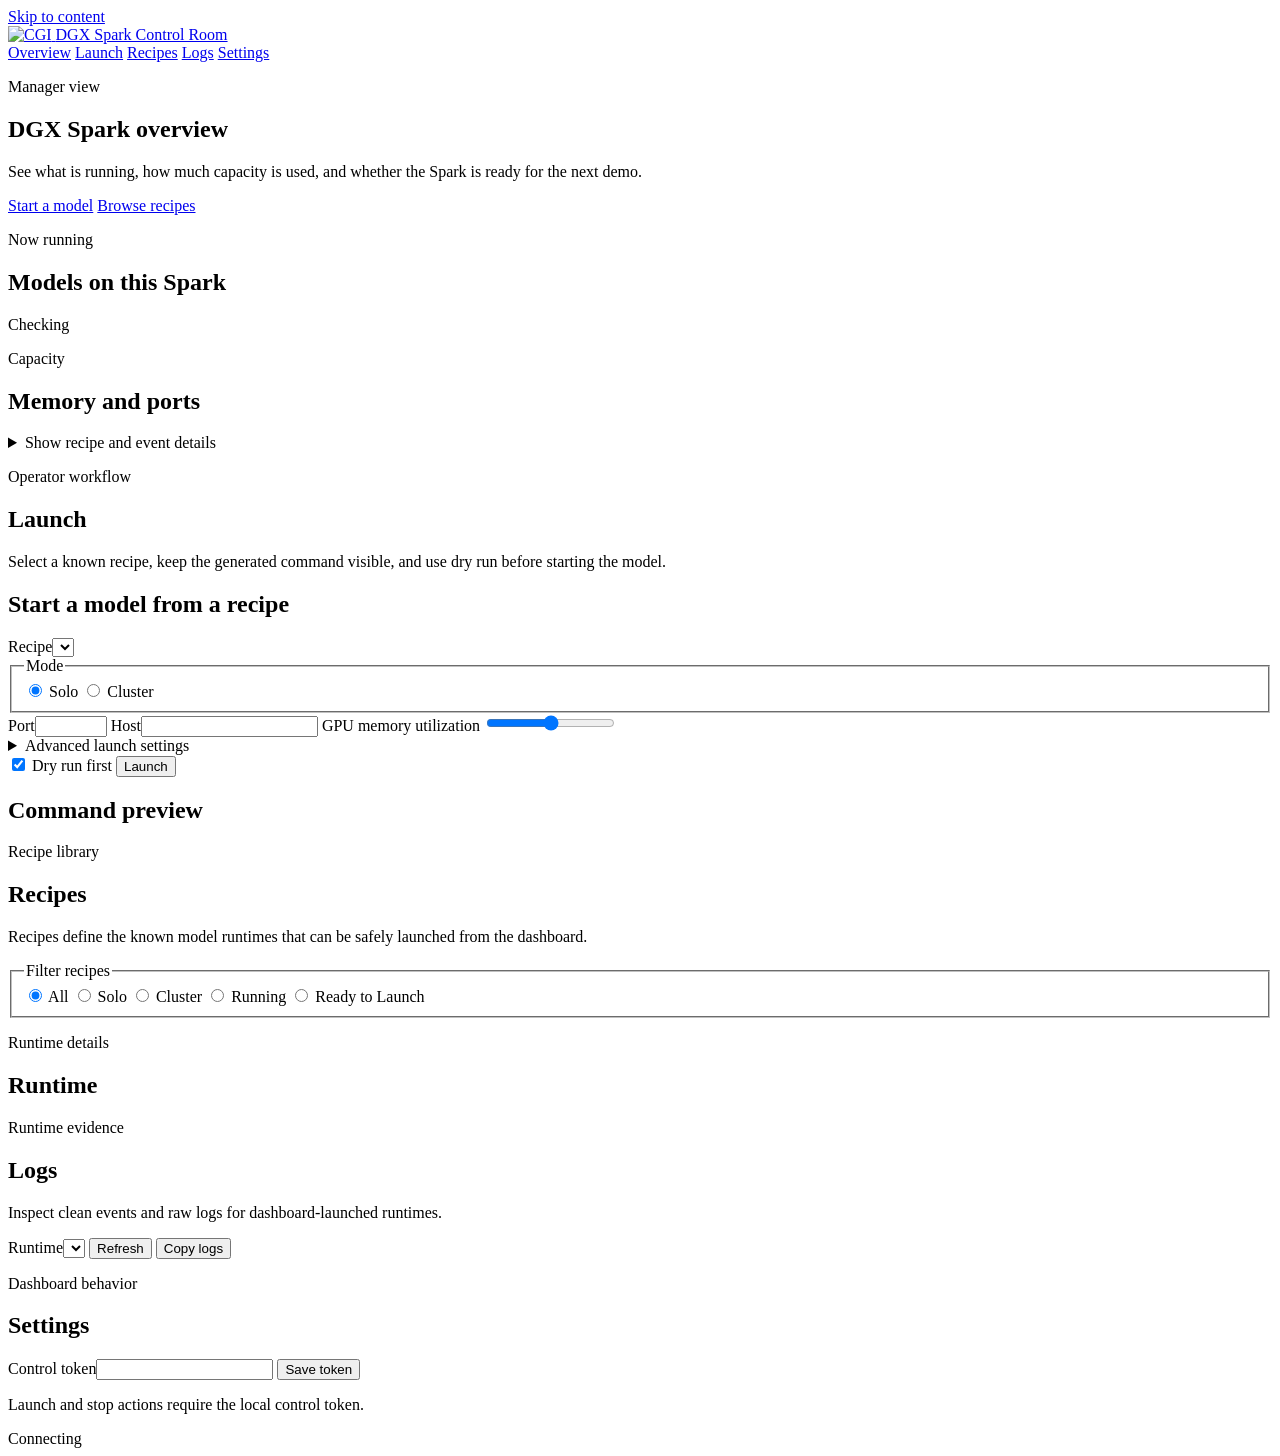
==== dashboard/static/index.html @ 2d1669a9 "implement dashboard" ====
<!doctype html>
<html lang="en">
  <head>
    <meta charset="utf-8">
    <meta name="viewport" content="width=device-width, initial-scale=1">
    <meta name="theme-color" content="#070a0d">
    <title>Overview</title>
    <link rel="manifest" href="/manifest.webmanifest">
    <link rel="icon" href="/cgi-logo.png" type="image/png">
    <link rel="stylesheet" href="/styles.css">
    <script type="module" src="/app.js" defer></script>
  </head>
  <body>
    <a class="skip-link" href="#main-content">Skip to content</a>
    <header class="app-header">
      <a class="brand" href="#overview" aria-label="Overview">
        <img src="/cgi-logo.png" alt="CGI" width="58" height="32">
        <span>DGX Spark Control Room</span>
      </a>
      <nav aria-label="Main navigation" class="main-nav">
        <a href="#overview" data-page-link="overview">Overview</a>
        <a href="#launch" data-page-link="launch">Launch</a>
        <a href="#recipes" data-page-link="recipes">Recipes</a>
        <a href="#logs" data-page-link="logs">Logs</a>
        <a href="#settings" data-page-link="settings">Settings</a>
      </nav>
    </header>

    <main id="main-content" tabindex="-1">
      <section class="page is-active" data-page="overview" aria-labelledby="page-title">
        <div class="page-heading manager-heading">
          <p class="eyebrow">Manager view</p>
          <h1 id="page-title">DGX Spark overview</h1>
          <p class="page-intro">See what is running, how much capacity is used, and whether the Spark is ready for the next demo.</p>
          <div class="hero-actions" aria-label="Primary actions">
            <a class="primary-link" href="#launch">Start a model</a>
            <a class="secondary-link" href="#recipes">Browse recipes</a>
          </div>
        </div>

        <div class="overview-layout">
          <section class="control-panel control-panel-large" aria-labelledby="running-title">
            <div class="panel-heading">
              <div>
                <p class="panel-kicker">Now running</p>
                <h2 id="running-title">Models on this Spark</h2>
              </div>
              <span id="running-count-badge" class="status-badge">Checking</span>
            </div>
            <div id="overview-runtimes" class="runtime-stack"></div>
          </section>

          <section class="control-panel" aria-labelledby="capacity-title">
            <div class="panel-heading">
              <div>
                <p class="panel-kicker">Capacity</p>
                <h2 id="capacity-title">Memory and ports</h2>
              </div>
            </div>
            <div id="capacity-panel" class="capacity-panel"></div>
          </section>
        </div>

        <details class="details-panel">
          <summary>Show recipe and event details</summary>
          <div class="details-grid">
            <section aria-labelledby="demo-title" class="section-band">
              <h2 id="demo-title">Demo-ready capabilities</h2>
              <div class="capability-grid" id="capabilities"></div>
            </section>
            <section aria-labelledby="events-title" class="section-band">
              <h2 id="events-title">Recent launch events</h2>
              <ol class="event-list" id="recent-events"></ol>
            </section>
          </div>
        </details>
      </section>

      <section class="page" data-page="launch" aria-labelledby="launch-title">
        <div class="page-heading compact-heading">
          <p class="eyebrow">Operator workflow</p>
          <h1 id="launch-title">Launch</h1>
          <p class="page-intro">Select a known recipe, keep the generated command visible, and use dry run before starting the model.</p>
        </div>
        <form id="launch-form" class="launch-layout">
          <section class="launch-form" aria-labelledby="launch-settings-title">
            <h2 id="launch-settings-title">Start a model from a recipe</h2>
            <label>Recipe<select id="launch-recipe" name="recipeSlug" required></select></label>
            <fieldset>
              <legend>Mode</legend>
              <label><input type="radio" name="mode" value="solo" checked> Solo</label>
              <label><input type="radio" name="mode" value="cluster"> Cluster</label>
            </fieldset>
            <label>Port<input id="launch-port" name="port" type="number" min="1024" max="65535" required></label>
            <label>Host<input id="launch-host" name="host" autocomplete="off" required></label>
            <label>GPU memory utilization <output id="gpu-memory-output"></output>
              <input id="launch-gpu-memory" name="gpuMemoryUtilization" type="range" min="0.1" max="0.98" step="0.01">
            </label>
            <details>
              <summary>Advanced launch settings</summary>
              <label>Max model length<input id="launch-max-len" name="maxModelLen" type="number" min="1" required></label>
              <label>Tensor parallel<input id="launch-tp" name="tensorParallel" type="number" min="1" max="16" value="1"></label>
              <label class="switch"><input id="launch-setup" name="setup" type="checkbox"> Setup before launch</label>
              <p id="selected-recipe-summary" class="muted"></p>
            </details>
            <label class="switch"><input id="launch-dry-run" name="dryRun" type="checkbox" checked> Dry run first</label>
            <button class="primary-button" type="submit" data-control-action="launch">Launch</button>
          </section>
          <section class="command-panel" aria-labelledby="command-title">
            <h2 id="command-title">Command preview</h2>
            <pre id="command-preview" tabindex="0"></pre>
            <output id="launch-output" aria-live="polite"></output>
          </section>
        </form>
      </section>

      <section class="page" data-page="recipes" aria-labelledby="recipes-title">
        <div class="page-heading compact-heading">
          <p class="eyebrow">Recipe library</p>
          <h1 id="recipes-title">Recipes</h1>
          <p class="page-intro">Recipes define the known model runtimes that can be safely launched from the dashboard.</p>
        </div>
        <fieldset class="segmented">
          <legend>Filter recipes</legend>
          <label><input type="radio" name="recipe-filter" value="all" checked> All</label>
          <label><input type="radio" name="recipe-filter" value="solo"> Solo</label>
          <label><input type="radio" name="recipe-filter" value="cluster"> Cluster</label>
          <label><input type="radio" name="recipe-filter" value="running"> Running</label>
          <label><input type="radio" name="recipe-filter" value="ready"> Ready to Launch</label>
        </fieldset>
        <div class="recipe-grid" id="recipe-list"></div>
      </section>

      <section class="page" data-page="runtime" aria-labelledby="runtime-title">
        <div class="page-heading compact-heading">
          <p class="eyebrow">Runtime details</p>
          <h1 id="runtime-title">Runtime</h1>
        </div>
        <div class="runtime-list" id="runtime-list"></div>
      </section>

      <section class="page" data-page="logs" aria-labelledby="logs-title">
        <div class="page-heading compact-heading">
          <p class="eyebrow">Runtime evidence</p>
          <h1 id="logs-title">Logs</h1>
          <p class="page-intro">Inspect clean events and raw logs for dashboard-launched runtimes.</p>
        </div>
        <div class="toolbar">
          <label>Runtime<select id="logs-runtime"></select></label>
          <button id="refresh-logs" type="button">Refresh</button>
          <button id="copy-logs" type="button">Copy logs</button>
        </div>
        <div id="critical-log-events" class="event-list" aria-live="polite"></div>
        <pre id="raw-logs" class="log-view" tabindex="0"></pre>
      </section>

      <section class="page" data-page="settings" aria-labelledby="settings-title">
        <div class="page-heading compact-heading">
          <p class="eyebrow">Dashboard behavior</p>
          <h1 id="settings-title">Settings</h1>
        </div>
        <dl class="settings-list" id="settings-list"></dl>
        <form id="token-form" class="token-form">
          <label>Control token<input id="control-token" type="password" autocomplete="current-password"></label>
          <button type="submit">Save token</button>
          <p id="token-status" class="muted" aria-live="polite">Launch and stop actions require the local control token.</p>
        </form>
      </section>
    </main>

    <footer>
      <span id="connection-state" aria-live="polite">Connecting</span>
    </footer>

    <dialog id="confirm-dialog">
      <form method="dialog">
        <h2>Confirm stop</h2>
        <p>This stops the selected dashboard-launched runtime.</p>
        <menu>
          <button value="cancel">Cancel</button>
          <button value="confirm" class="danger-button">Stop</button>
        </menu>
      </form>
    </dialog>
  </body>
</html>
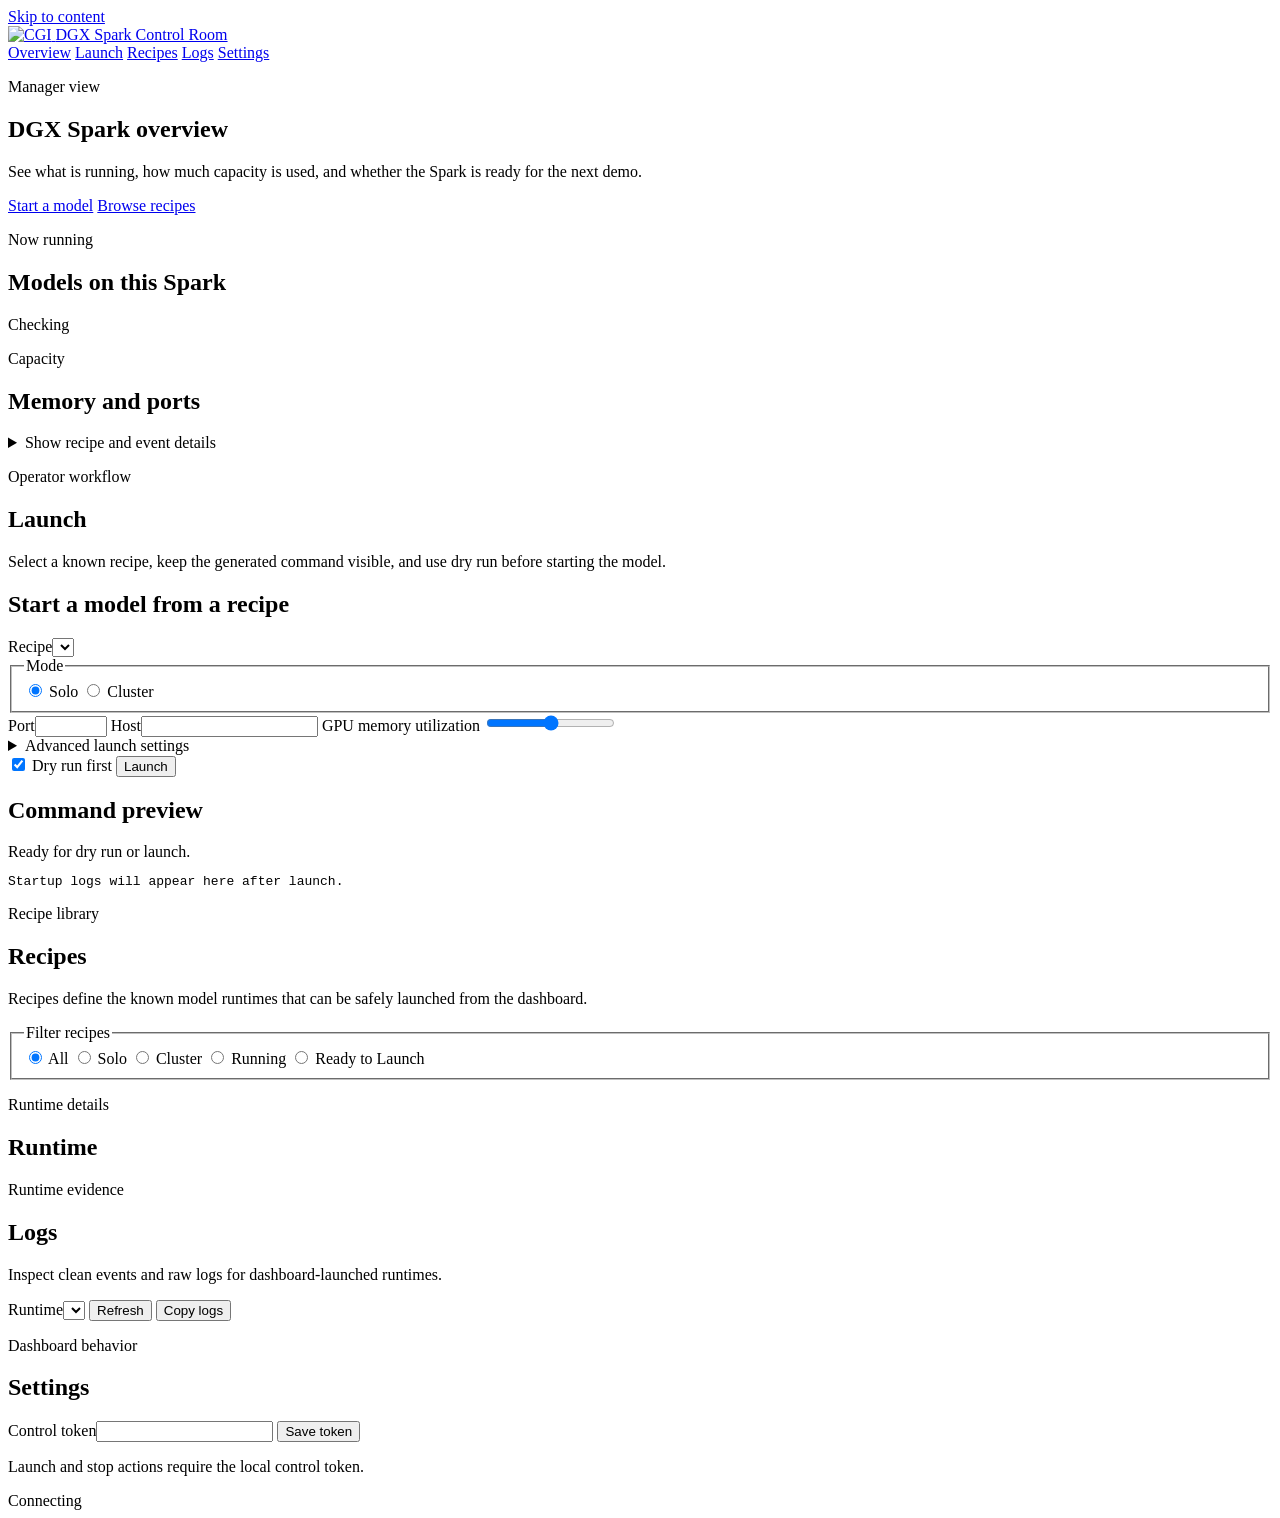
==== commit 0e5d4189: "Enhance dashboard functionality: add logging for runtime launches, improve GPU status retrieval, and" ====
--- a/dashboard/static/index.html
+++ b/dashboard/static/index.html
@@ -109,6 +109,8 @@
           <section class="command-panel" aria-labelledby="command-title">
             <h2 id="command-title">Command preview</h2>
             <pre id="command-preview" tabindex="0"></pre>
+            <div id="launch-status" class="launch-status" aria-live="polite">Ready for dry run or launch.</div>
+            <pre id="launch-live-logs" class="launch-live-logs" tabindex="0">Startup logs will appear here after launch.</pre>
             <output id="launch-output" aria-live="polite"></output>
           </section>
         </form>
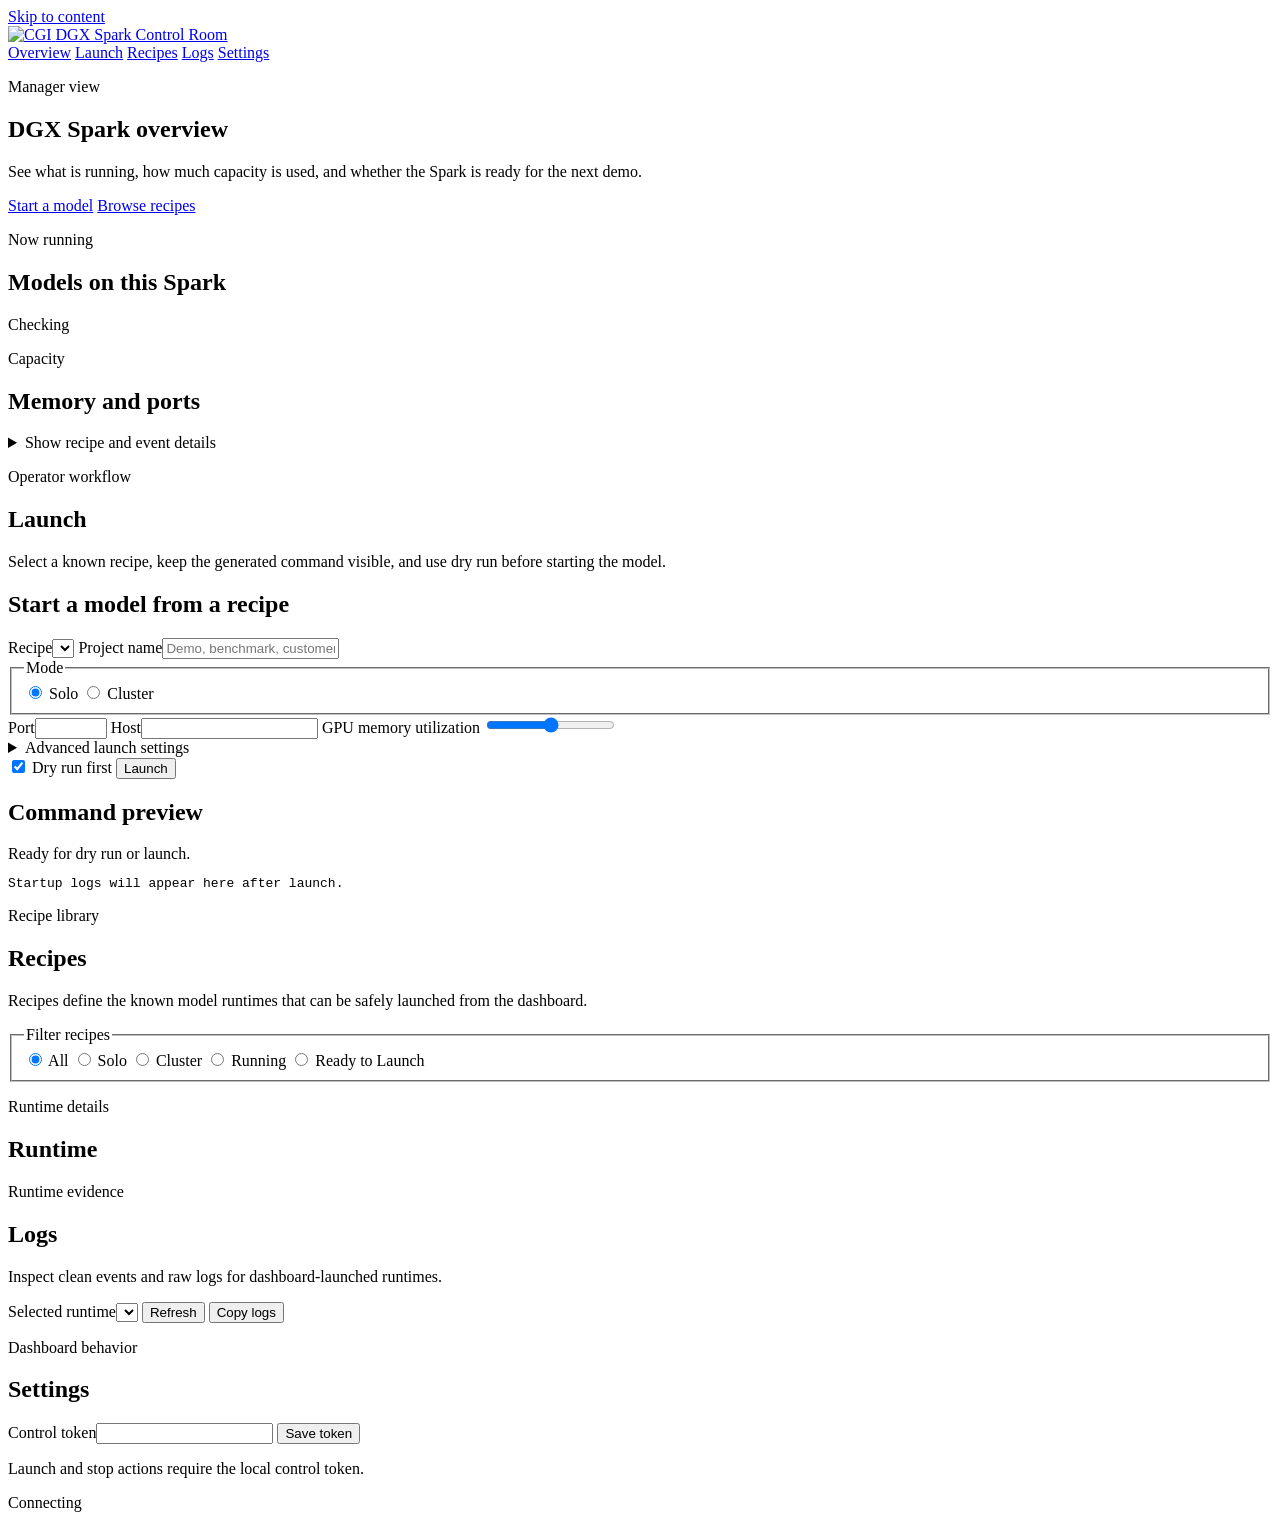
==== commit c8ed0787: "Runtime IDs are now unique per launch in commands.py, using recipe-port-timestamp-random. Container " ====
--- a/dashboard/static/index.html
+++ b/dashboard/static/index.html
@@ -86,6 +86,7 @@
           <section class="launch-form" aria-labelledby="launch-settings-title">
             <h2 id="launch-settings-title">Start a model from a recipe</h2>
             <label>Recipe<select id="launch-recipe" name="recipeSlug" required></select></label>
+            <label>Project name<input id="launch-project-name" name="projectName" autocomplete="off" maxlength="80" placeholder="Demo, benchmark, customer name"></label>
             <fieldset>
               <legend>Mode</legend>
               <label><input type="radio" name="mode" value="solo" checked> Solo</label>
@@ -98,9 +99,62 @@
             </label>
             <details>
               <summary>Advanced launch settings</summary>
-              <label>Max model length<input id="launch-max-len" name="maxModelLen" type="number" min="1" required></label>
-              <label>Tensor parallel<input id="launch-tp" name="tensorParallel" type="number" min="1" max="16" value="1"></label>
-              <label class="switch"><input id="launch-setup" name="setup" type="checkbox"> Setup before launch</label>
+              <div class="advanced-tabs" role="tablist" aria-label="Advanced launch settings">
+                <button type="button" role="tab" data-launch-tab="model" aria-selected="true">Model</button>
+                <button type="button" role="tab" data-launch-tab="cluster" aria-selected="false">Cluster</button>
+                <button type="button" role="tab" data-launch-tab="container" aria-selected="false">Container</button>
+                <button type="button" role="tab" data-launch-tab="extras" aria-selected="false">Extras</button>
+              </div>
+              <div class="advanced-panel" data-launch-tab-panel="model">
+                <div class="advanced-grid">
+                  <label>Max model length<input id="launch-max-len" name="maxModelLen" type="number" min="1" required></label>
+                  <label>Max batched tokens<input id="launch-max-batched-tokens" name="maxNumBatchedTokens" type="number" min="1"></label>
+                  <label>Max sequences<input id="launch-max-seqs" name="maxNumSeqs" type="number" min="1"></label>
+                  <label>Tensor parallel<input id="launch-tp" name="tensorParallel" type="number" min="1" max="16" value="1"></label>
+                </div>
+              </div>
+              <div class="advanced-panel" data-launch-tab-panel="cluster" hidden>
+                <div class="advanced-grid">
+                  <label>Cluster nodes<input id="launch-nodes" name="nodes" autocomplete="off" placeholder="10.0.0.1,10.0.0.2"></label>
+                  <label>NCCL debug<select id="launch-nccl-debug" name="ncclDebug">
+                    <option value="">Default</option>
+                    <option>VERSION</option>
+                    <option>WARN</option>
+                    <option>INFO</option>
+                    <option>TRACE</option>
+                  </select></label>
+                  <label>Master port<input id="launch-master-port" name="masterPort" type="number" min="1024" max="65535"></label>
+                  <label>Ethernet interface<input id="launch-eth-if" name="ethIf" autocomplete="off" placeholder="eth0"></label>
+                  <label>InfiniBand interface<input id="launch-ib-if" name="ibIf" autocomplete="off" placeholder="ib0"></label>
+                </div>
+              </div>
+              <div class="advanced-panel" data-launch-tab-panel="container" hidden>
+                <div class="advanced-grid">
+                  <label>Container override<input id="launch-container" name="containerOverride" autocomplete="off" placeholder="vllm-node:latest"></label>
+                  <label>Build jobs<input id="launch-build-jobs" name="buildJobs" type="number" min="1" max="256"></label>
+                  <label>Memory limit GB<input id="launch-mem-limit" name="memLimitGb" type="number" min="1"></label>
+                  <label>Memory+swap limit GB<input id="launch-mem-swap-limit" name="memSwapLimitGb" type="number" min="1"></label>
+                  <label>PIDs limit<input id="launch-pids-limit" name="pidsLimit" type="number" min="1"></label>
+                  <label>Shared memory GB<input id="launch-shm-size" name="shmSizeGb" type="number" min="1"></label>
+                </div>
+                <div class="advanced-switches">
+                  <label class="switch"><input id="launch-setup" name="setup" type="checkbox"> Setup before launch</label>
+                  <label class="switch"><input id="launch-build-only" name="buildOnly" type="checkbox"> Build only</label>
+                  <label class="switch"><input id="launch-download-only" name="downloadOnly" type="checkbox"> Download only</label>
+                  <label class="switch"><input id="launch-force-build" name="forceBuild" type="checkbox"> Force build</label>
+                  <label class="switch"><input id="launch-force-download" name="forceDownload" type="checkbox"> Force download</label>
+                  <label class="switch"><input id="launch-daemon" name="daemon" type="checkbox"> Daemon mode</label>
+                  <label class="switch"><input id="launch-no-cache-dirs" name="noCacheDirs" type="checkbox"> No cache dirs</label>
+                  <label class="switch"><input id="launch-keep-entrypoint" name="keepEntrypoint" type="checkbox"> Keep entrypoint</label>
+                  <label class="switch"><input id="launch-non-privileged" name="nonPrivileged" type="checkbox"> Non-privileged</label>
+                </div>
+              </div>
+              <div class="advanced-panel" data-launch-tab-panel="extras" hidden>
+                <label>Environment variables<textarea id="launch-env-vars" name="envVars" rows="3" placeholder="HF_TOKEN=...&#10;VLLM_LOGGING_LEVEL=DEBUG"></textarea></label>
+                <label>Extra mods<textarea id="launch-apply-mods" name="applyMods" rows="2" placeholder="mods/my-patch"></textarea></label>
+                <label>Published ports<textarea id="launch-publish-ports" name="publishPorts" rows="2" placeholder="8000:8000"></textarea></label>
+                <label>Extra vLLM arguments<textarea id="launch-extra-vllm" name="extraVllmArgs" rows="3" placeholder="--load-format auto --enforce-eager --seed 42"></textarea></label>
+              </div>
               <p id="selected-recipe-summary" class="muted"></p>
             </details>
             <label class="switch"><input id="launch-dry-run" name="dryRun" type="checkbox" checked> Dry run first</label>
@@ -147,11 +201,13 @@
           <h1 id="logs-title">Logs</h1>
           <p class="page-intro">Inspect clean events and raw logs for dashboard-launched runtimes.</p>
         </div>
+        <div id="logs-runtime-groups" class="log-runtime-groups" aria-label="Runtime log groups"></div>
         <div class="toolbar">
-          <label>Runtime<select id="logs-runtime"></select></label>
+          <label>Selected runtime<select id="logs-runtime"></select></label>
           <button id="refresh-logs" type="button">Refresh</button>
           <button id="copy-logs" type="button">Copy logs</button>
         </div>
+        <div id="logs-current-runtime" class="log-current-runtime" aria-live="polite"></div>
         <div id="critical-log-events" class="event-list" aria-live="polite"></div>
         <pre id="raw-logs" class="log-view" tabindex="0"></pre>
       </section>
@@ -185,4 +241,5 @@
       </form>
     </dialog>
   </body>
-</html>+</html>
+
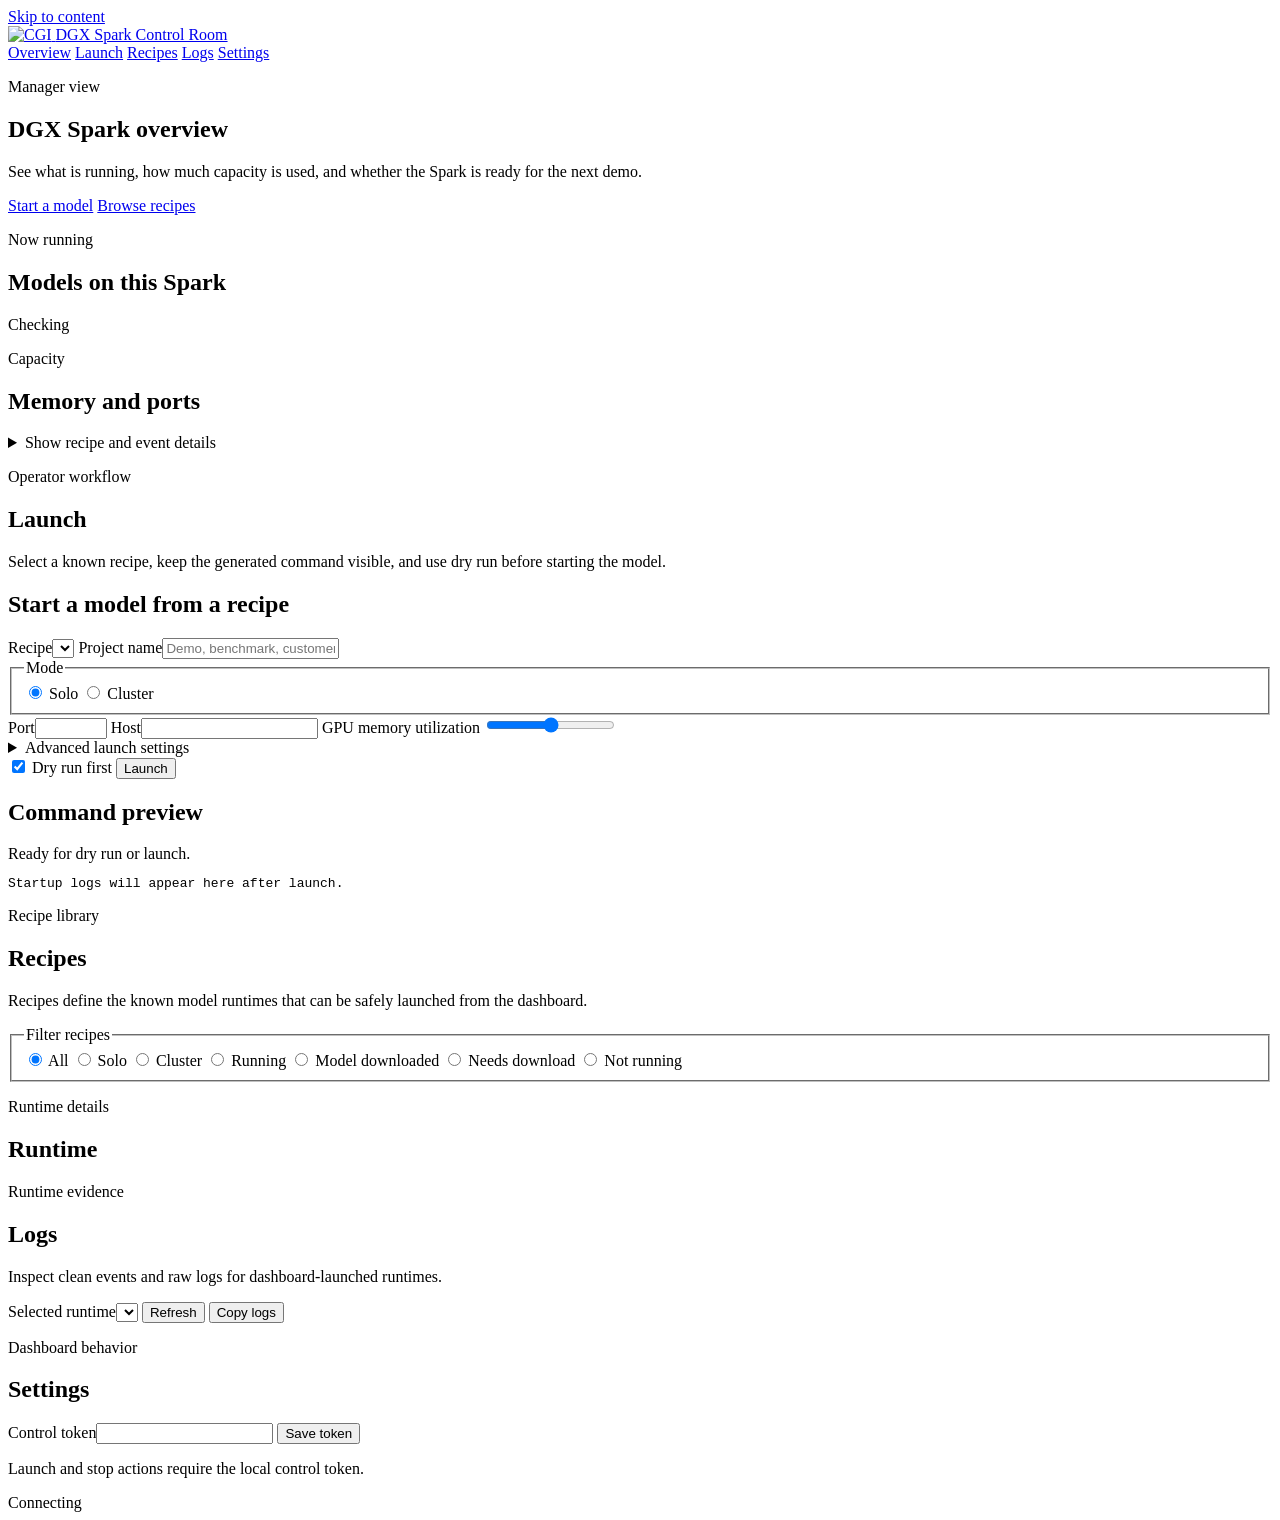
==== commit d2e37a90: "Enhance recipe management: add model availability checks and update dashboard filters for recipe sta" ====
--- a/dashboard/static/index.html
+++ b/dashboard/static/index.html
@@ -182,7 +182,9 @@
           <label><input type="radio" name="recipe-filter" value="solo"> Solo</label>
           <label><input type="radio" name="recipe-filter" value="cluster"> Cluster</label>
           <label><input type="radio" name="recipe-filter" value="running"> Running</label>
-          <label><input type="radio" name="recipe-filter" value="ready"> Ready to Launch</label>
+          <label><input type="radio" name="recipe-filter" value="cached"> Model downloaded</label>
+          <label><input type="radio" name="recipe-filter" value="needs-download"> Needs download</label>
+          <label><input type="radio" name="recipe-filter" value="ready"> Not running</label>
         </fieldset>
         <div class="recipe-grid" id="recipe-list"></div>
       </section>
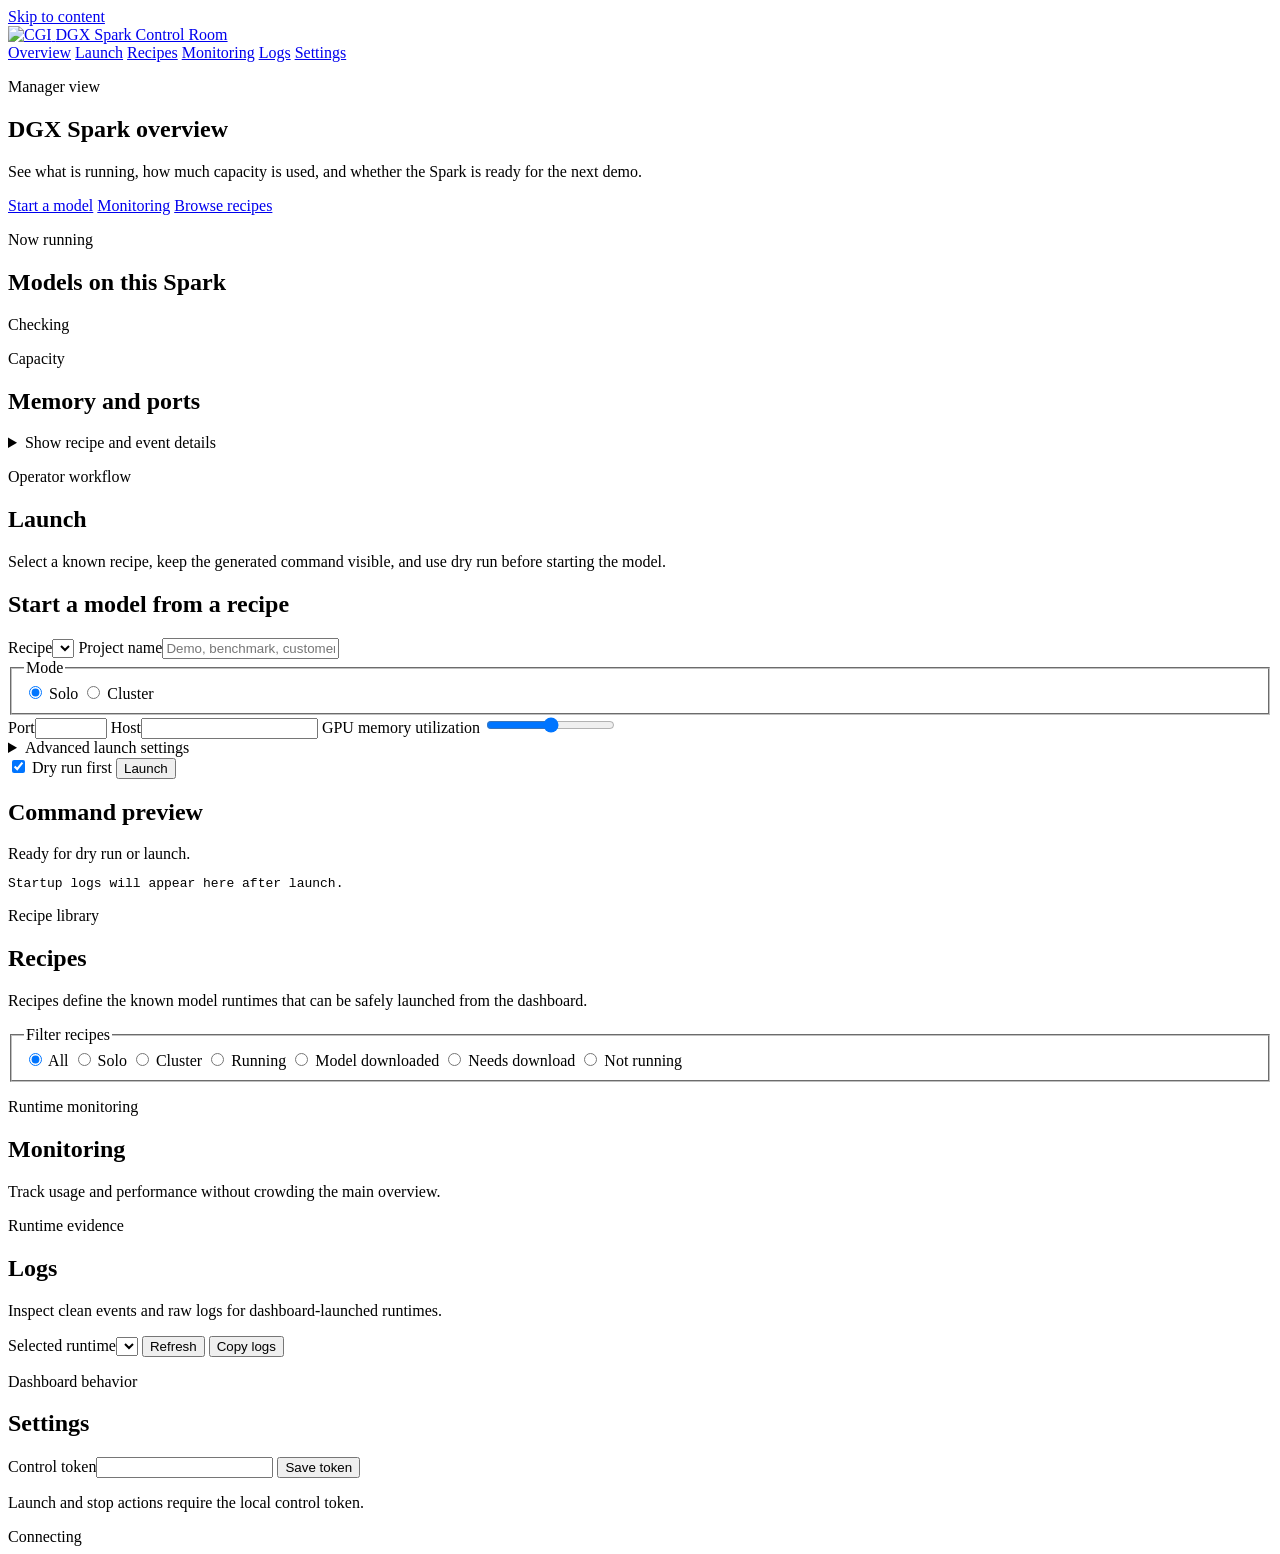
==== commit 5074cd48: "Enhance dashboard monitoring: integrate runtime token metrics and improve memory breakdown handling" ====
--- a/dashboard/static/index.html
+++ b/dashboard/static/index.html
@@ -21,6 +21,7 @@
         <a href="#overview" data-page-link="overview">Overview</a>
         <a href="#launch" data-page-link="launch">Launch</a>
         <a href="#recipes" data-page-link="recipes">Recipes</a>
+        <a href="#runtime" data-page-link="runtime">Monitoring</a>
         <a href="#logs" data-page-link="logs">Logs</a>
         <a href="#settings" data-page-link="settings">Settings</a>
       </nav>
@@ -34,6 +35,7 @@
           <p class="page-intro">See what is running, how much capacity is used, and whether the Spark is ready for the next demo.</p>
           <div class="hero-actions" aria-label="Primary actions">
             <a class="primary-link" href="#launch">Start a model</a>
+            <a class="secondary-link" href="#runtime">Monitoring</a>
             <a class="secondary-link" href="#recipes">Browse recipes</a>
           </div>
         </div>
@@ -191,9 +193,11 @@
 
       <section class="page" data-page="runtime" aria-labelledby="runtime-title">
         <div class="page-heading compact-heading">
-          <p class="eyebrow">Runtime details</p>
-          <h1 id="runtime-title">Runtime</h1>
-        </div>
+          <p class="eyebrow">Runtime monitoring</p>
+          <h1 id="runtime-title">Monitoring</h1>
+          <p class="page-intro">Track usage and performance without crowding the main overview.</p>
+        </div>
+        <div id="monitoring-summary" class="monitoring-summary"></div>
         <div class="runtime-list" id="runtime-list"></div>
       </section>
 
